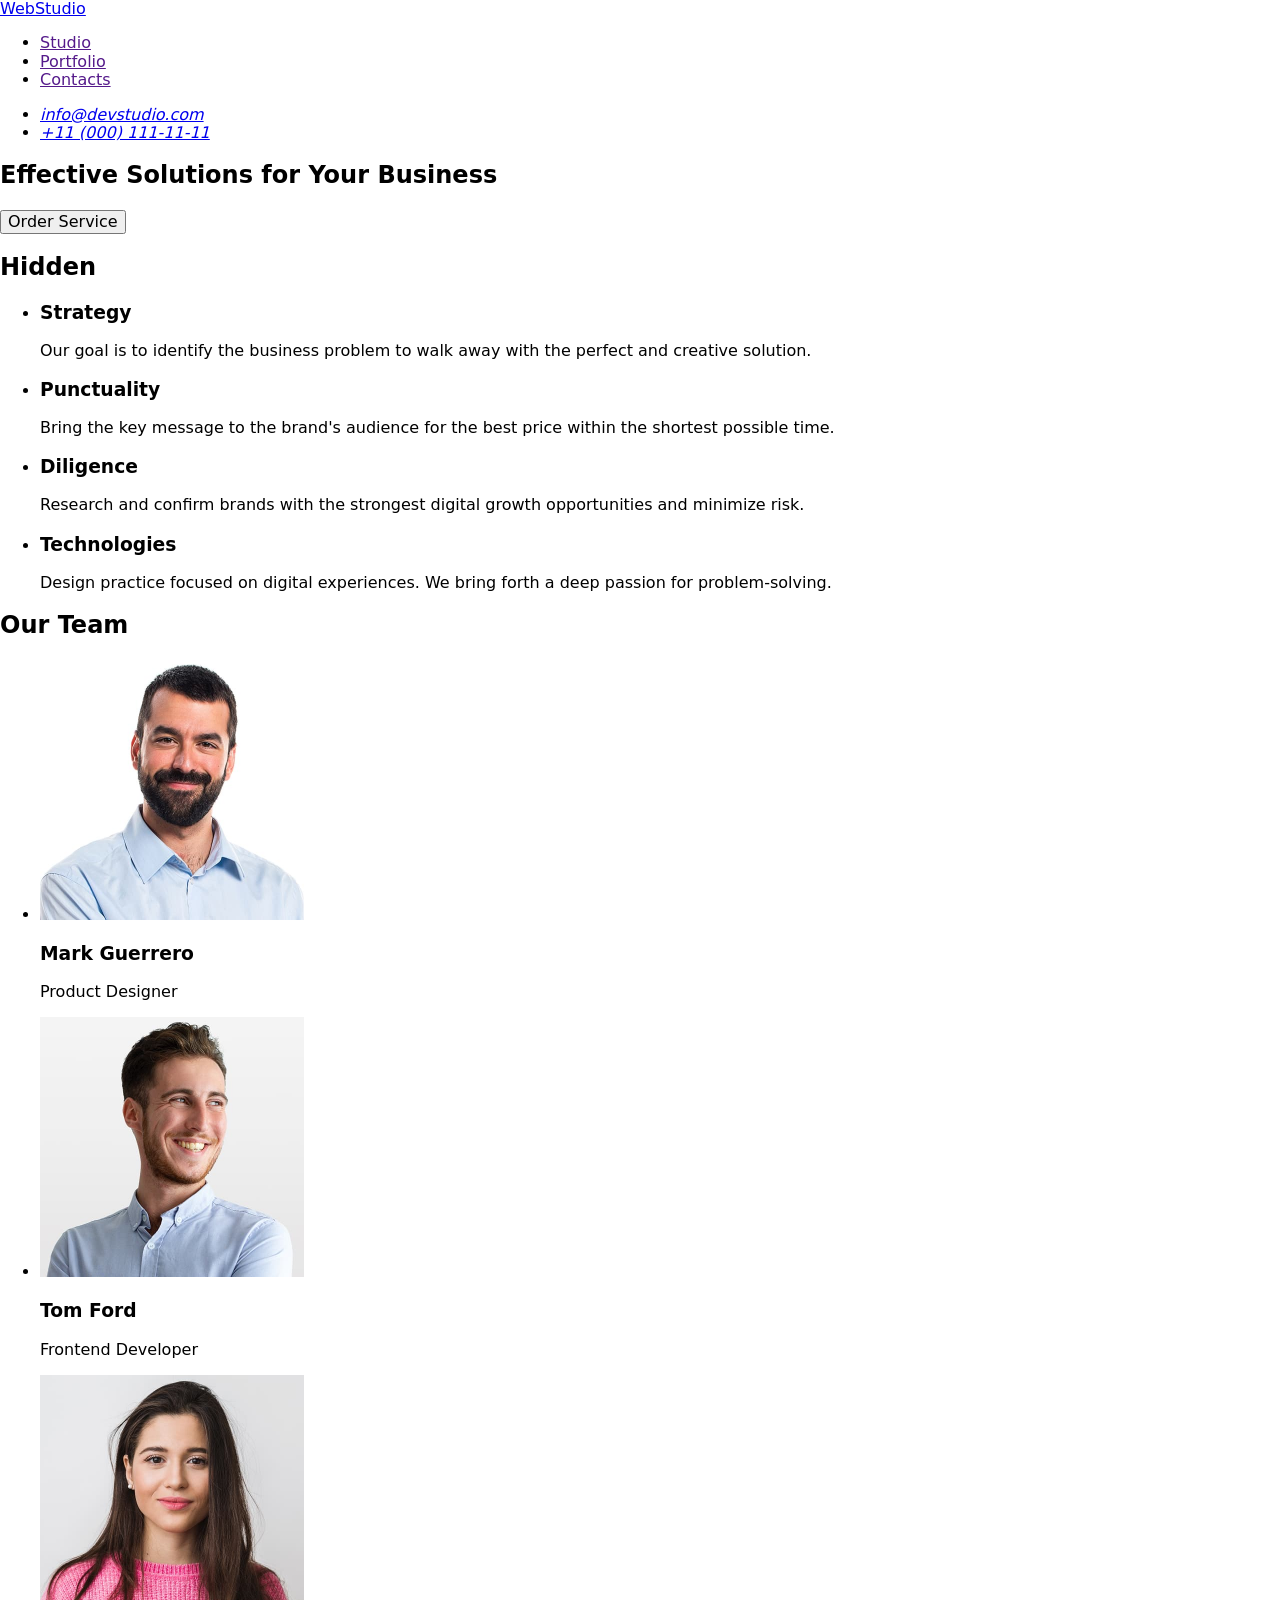
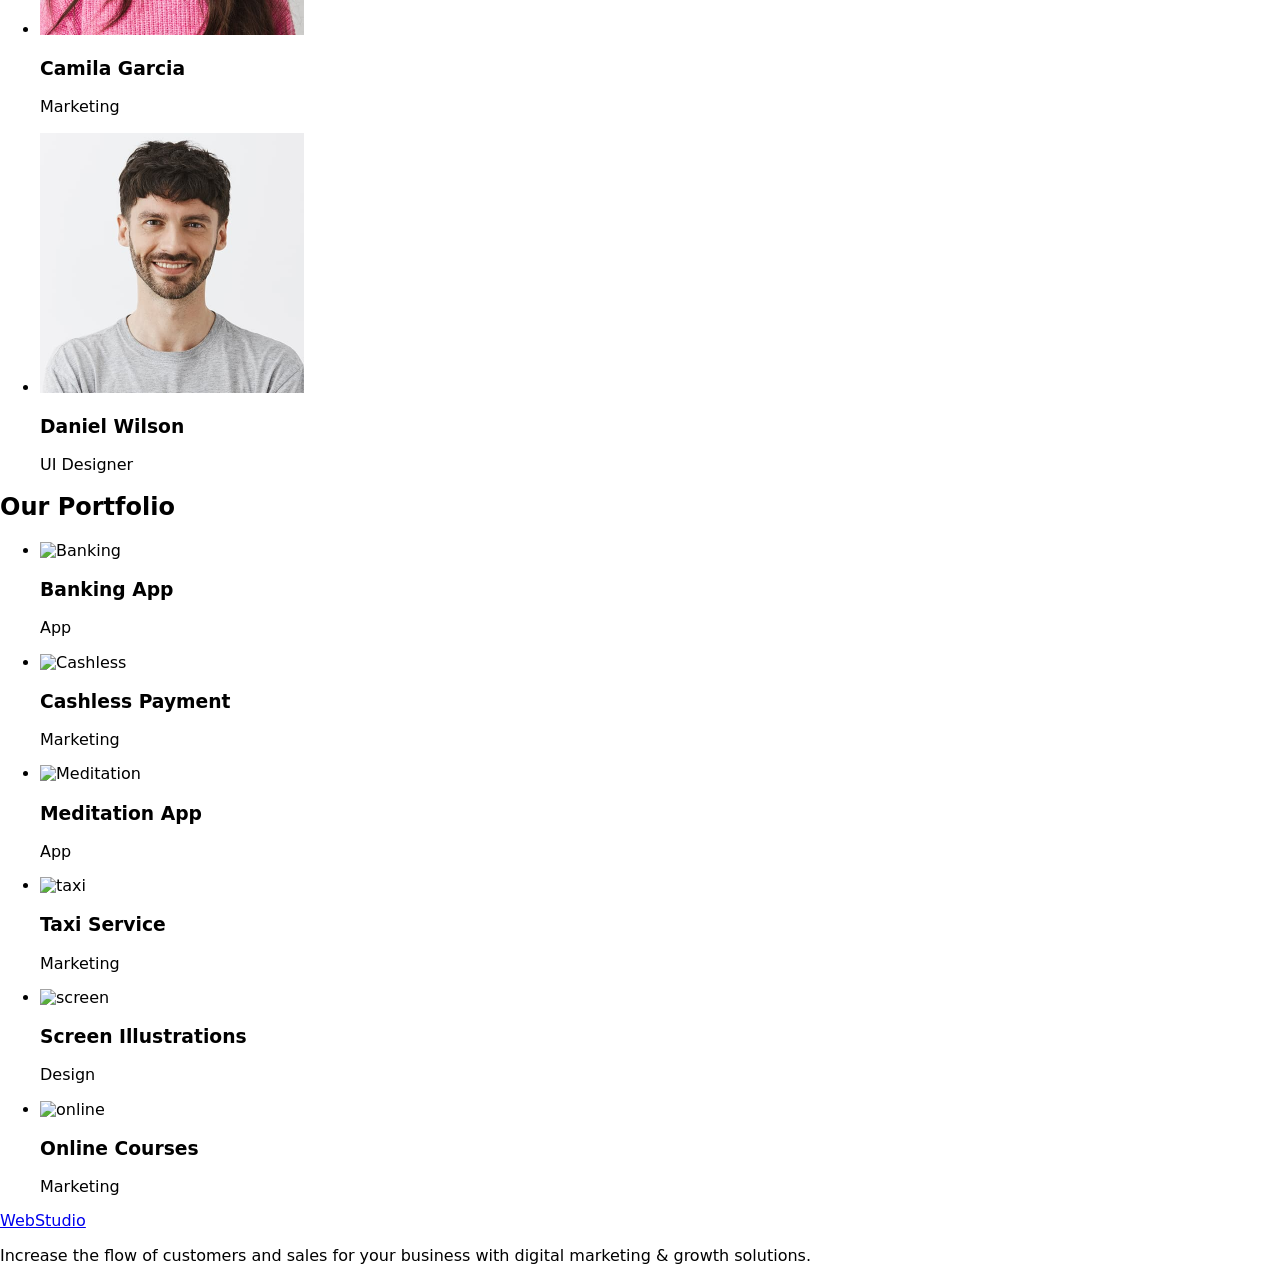
==== index.htm @ 0245a3ba "add main files" ====
<!doctype html>
<html lang="en">
	<head>
		<meta charset="UTF-8" />
		<meta name="viewport" content="width=device-width, initial-scale=1.0" />
		<meta name="description" content="#WebStudio" />
		<title>WebStudio</title>
		<link rel="stylesheet" href="./css/styles.css" />
		<!--Fonts-->
		<link rel="preconnect" href="https://fonts.googleapis.com" />
		<link rel="preconnect" href="https://fonts.gstatic.com" crossorigin />
		<link
			href="https://fonts.googleapis.com/css2?family=Raleway:wght@700&family=Roboto:wght@400;500;700&display=swap"
			rel="stylesheet" />
		<link
			rel="stylesheet"
			href="https://cdnjs.cloudflare.com/ajax/libs/modern-normalize/2.0.0/modern-normalize.min.css"
			integrity="sha512-4xo8blKMVCiXpTaLzQSLSw3KFOVPWhm/TRtuPVc4WG6kUgjH6J03IBuG7JZPkcWMxJ5huwaBpOpnwYElP/m6wg=="
			crossorigin="anonymous"
			referrerpolicy="no-referrer" />
	</head>

	<body>
		<!-- Site cap -->
		<header>
			<nav>
				<a href="./index.html">WebStudio</a>

				<ul>
					<li><a href="">Studio</a></li>
					<li><a href="">Portfolio</a></li>
					<li><a href="">Contacts</a></li>
				</ul>
			</nav>

			<address>
				<ul>
					<li>
						<a href="mailto:info@devstudio.com">info@devstudio.com</a>
					</li>
					<li><a href="tel:+110001111111">+11 (000) 111-11-11</a></li>
				</ul>
			</address>
		</header>

		<main>
			<!-- Order service -->
			<section>
				<h1>Effective Solutions for Your Business</h1>
				<button type="button">Order Service</button>
			</section>

			<!-- Our properties -->
			<section>
				<h2>Hidden</h2>
				<ul>
					<li>
						<h3>Strategy</h3>
						<p>
							Our goal is to identify the business problem to walk away with the
							perfect and creative solution.
						</p>
					</li>
					<li>
						<h3>Punctuality</h3>
						<p>
							Bring the key message to the brand's audience for the best price
							within the shortest possible time.
						</p>
					</li>
					<li>
						<h3>Diligence</h3>
						<p>
							Research and confirm brands with the strongest digital growth
							opportunities and minimize risk.
						</p>
					</li>
					<li>
						<h3>Technologies</h3>
						<p>
							Design practice focused on digital experiences. We bring forth a
							deep passion for problem-solving.
						</p>
					</li>
				</ul>
			</section>

			<!-- Team composition-->
			<section>
				<h2>Our Team</h2>
				<ul>
					<li>
						<img
							src="./images/image1.jpg"
							alt="photo Mark Guerrero"
							width="264" />
						<h3>Mark Guerrero</h3>
						<p>Product Designer</p>
					</li>
					<li>
						<img src="./images/image2.jpg" alt="photo Tom Ford" width="264" />
						<h3>Tom Ford</h3>
						<p>Frontend Developer</p>
					</li>
					<li>
						<img
							src="./images/image3.jpg"
							alt="photo Camila Garcia"
							width="264" />
						<h3>Camila Garcia</h3>
						<p>Marketing</p>
					</li>
					<li>
						<img
							src="./images/image4.jpg"
							alt="photo Daniel Wilson"
							width="264" />
						<h3>Daniel Wilson</h3>
						<p>UI Designer</p>
					</li>
				</ul>
			</section>

			<!--Our Portfolio-->

			<section class="itemfour">
				<h2 class="our-two">Our Portfolio</h2>
				<ul>
					<li>
						<img
							src="./images/imgq.jpg"
							alt="Banking"
							width="360"
							height="300" />
						<h3 class="port-t">Banking App</h3>
						<p class="port-p">App</p>
					</li>
					<li>
						<img
							src="./images/imgw.jpg"
							alt="Cashless"
							width="360"
							height="300" />
						<h3 class="port-t">Cashless Payment</h3>
						<p class="port-p">Marketing</p>
					</li>
					<li>
						<img
							src="./images/imge.jpg"
							alt="Meditation"
							width="360"
							height="300" />
						<h3 class="port-t">Meditation App</h3>
						<p class="port-p">App</p>
					</li>
					<li>
						<img src="./images/imgr.jpg" alt="taxi" width="360" height="300" />
						<h3 class="port-t">Taxi Service</h3>
						<p class="port-p">Marketing</p>
					</li>
					<li>
						<img
							src="./images/imgt.jpg"
							alt="screen"
							width="360"
							height="300" />
						<h3 class="port-t">Screen Illustrations</h3>
						<p class="port-p">Design</p>
					</li>
					<li>
						<img
							src="./images/imgy.jpg"
							alt="online"
							width="360"
							height="300" />
						<h3 class="port-t">Online Courses</h3>
						<p class="port-p">Marketing</p>
					</li>
				</ul>
			</section>
		</main>

		<!-- Contacts -->
		<footer>
			<a href="./index.html">WebStudio</a>
			<p>
				Increase the flow of customers and sales for your business with digital
				marketing & growth solutions.
			</p>
		</footer>
	</body>
</html>
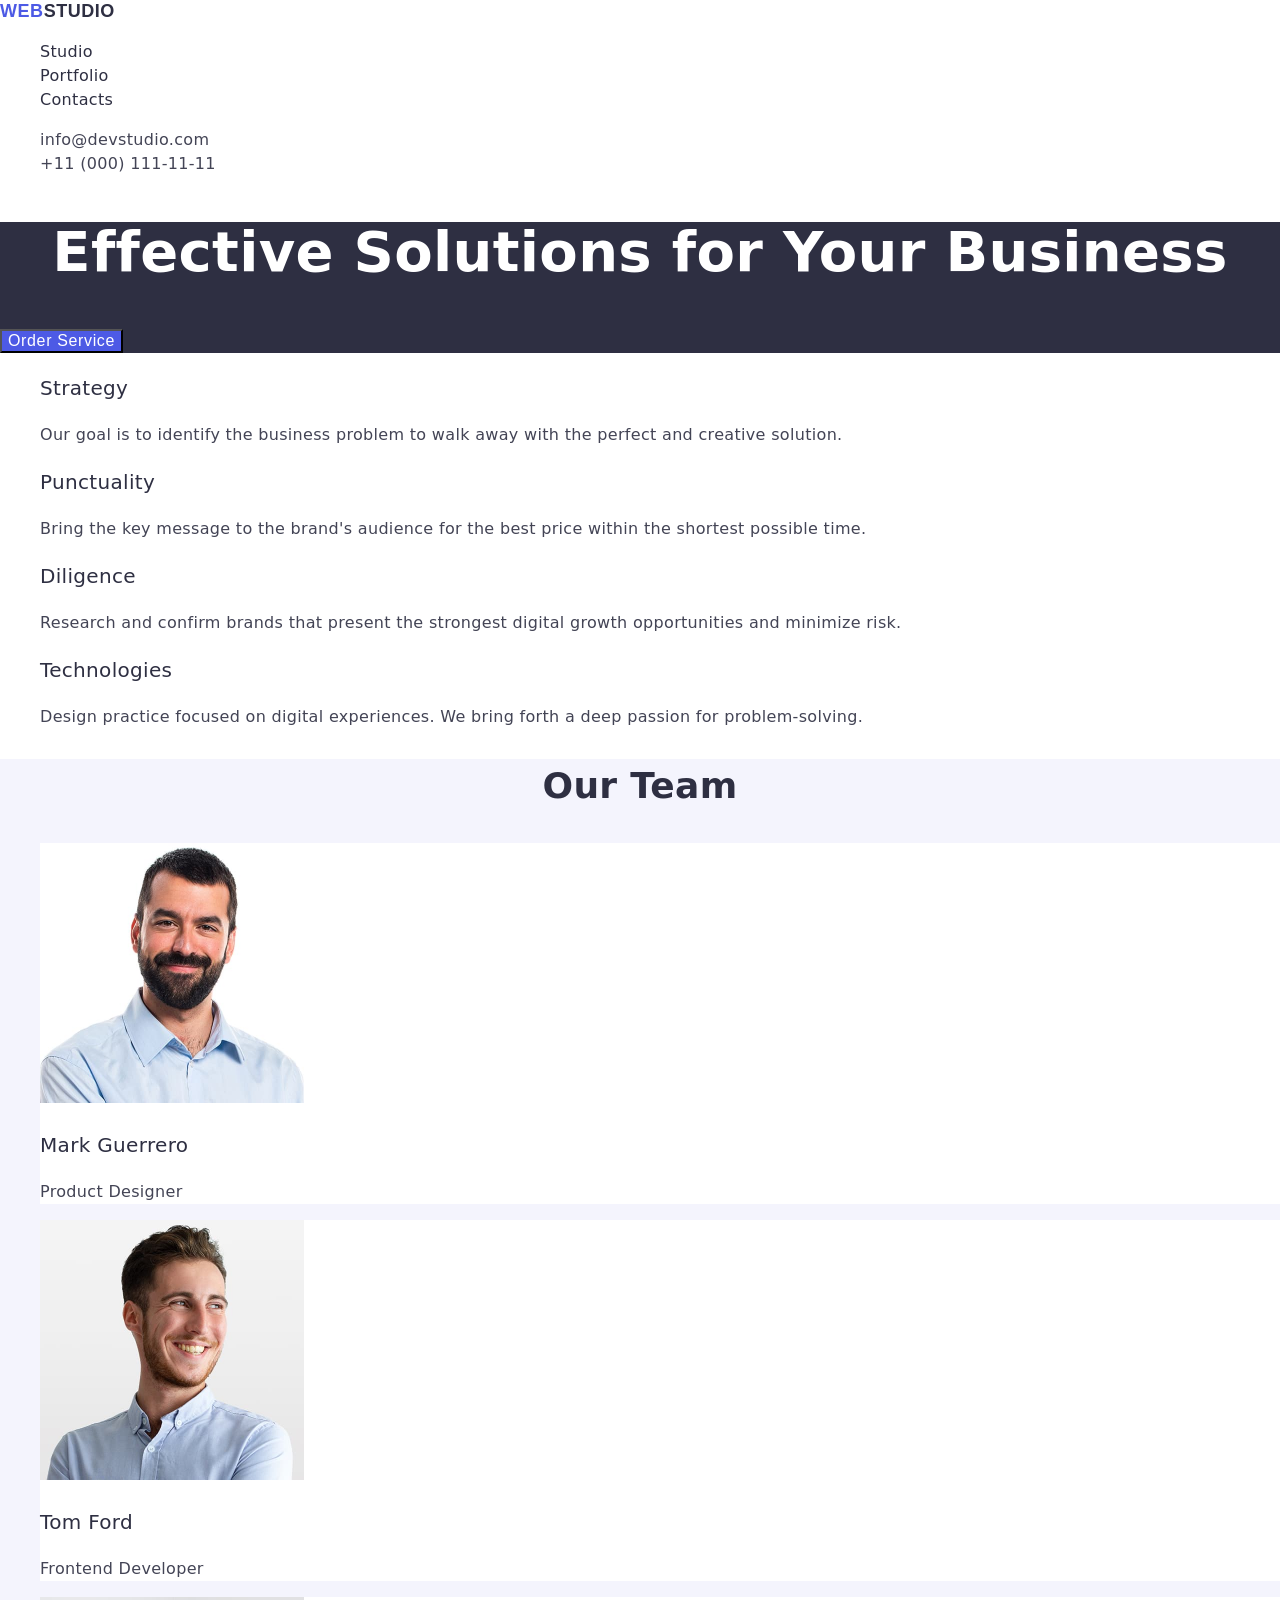
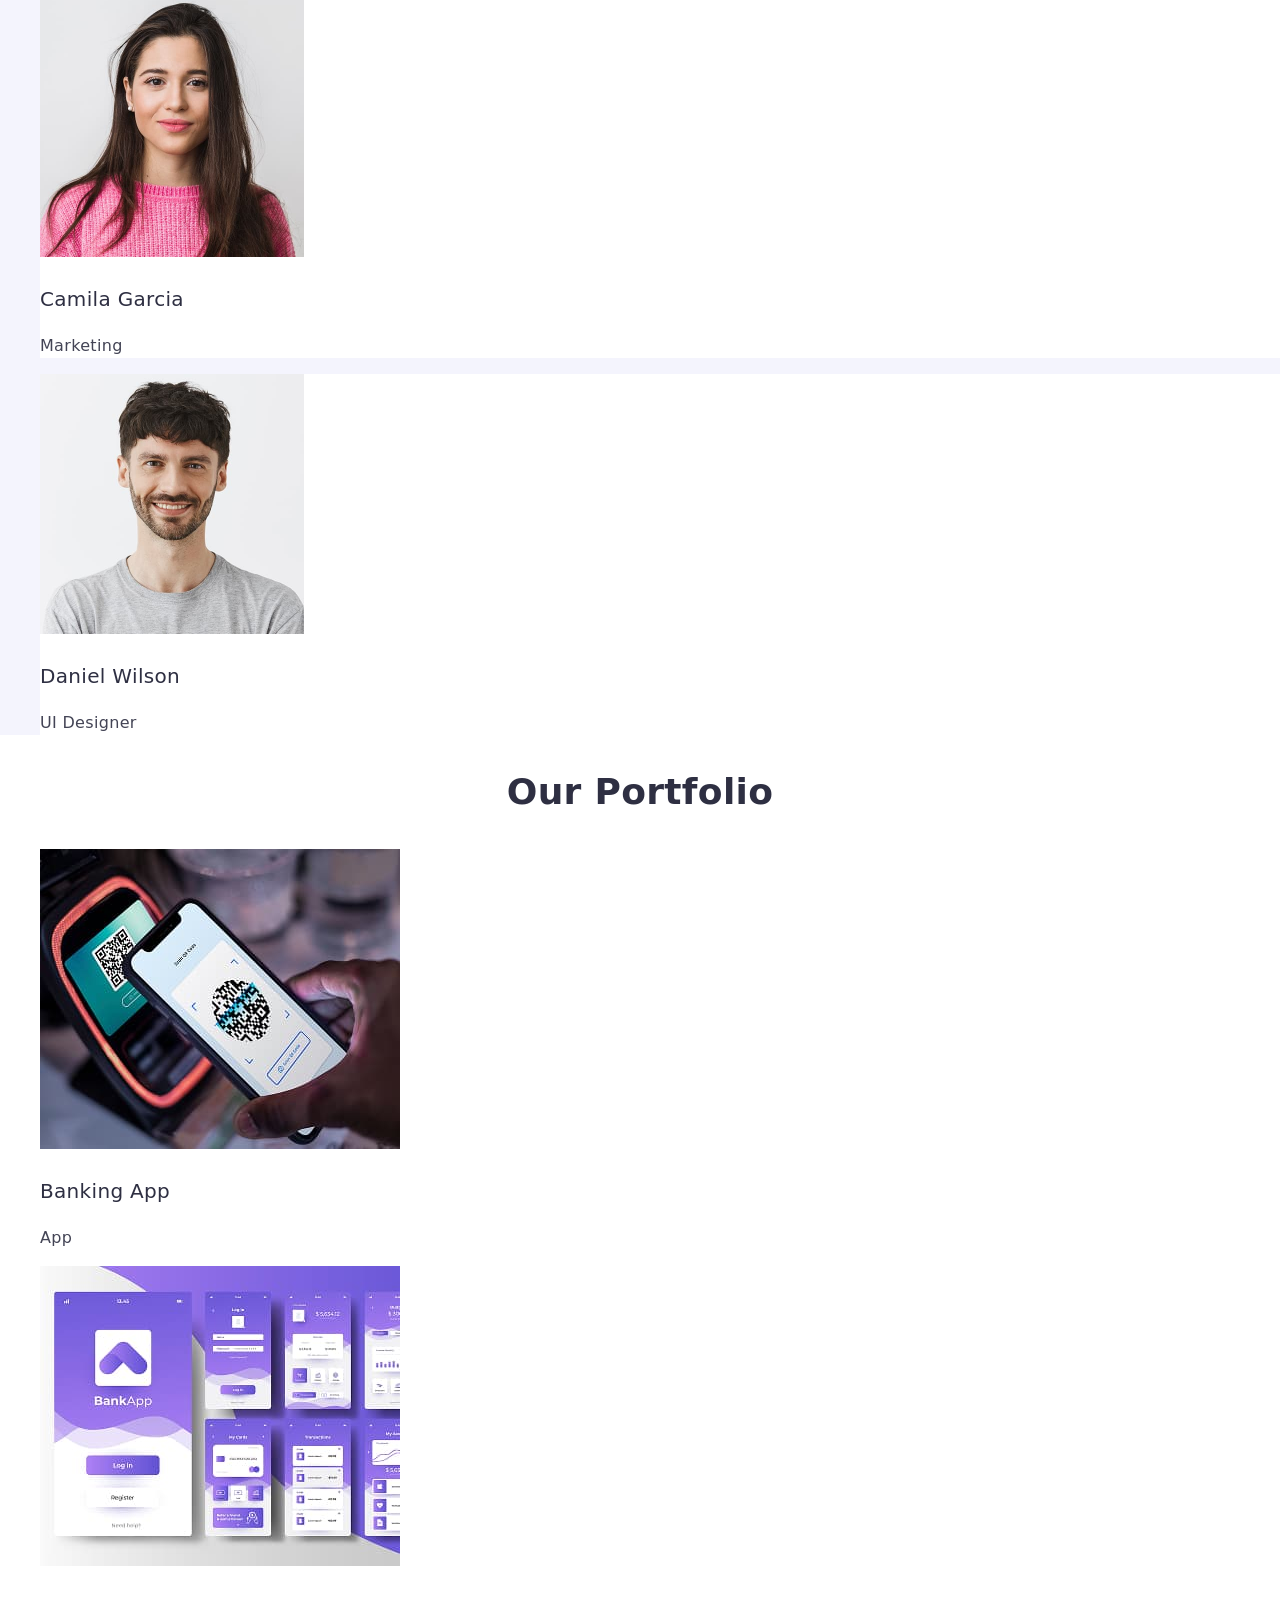
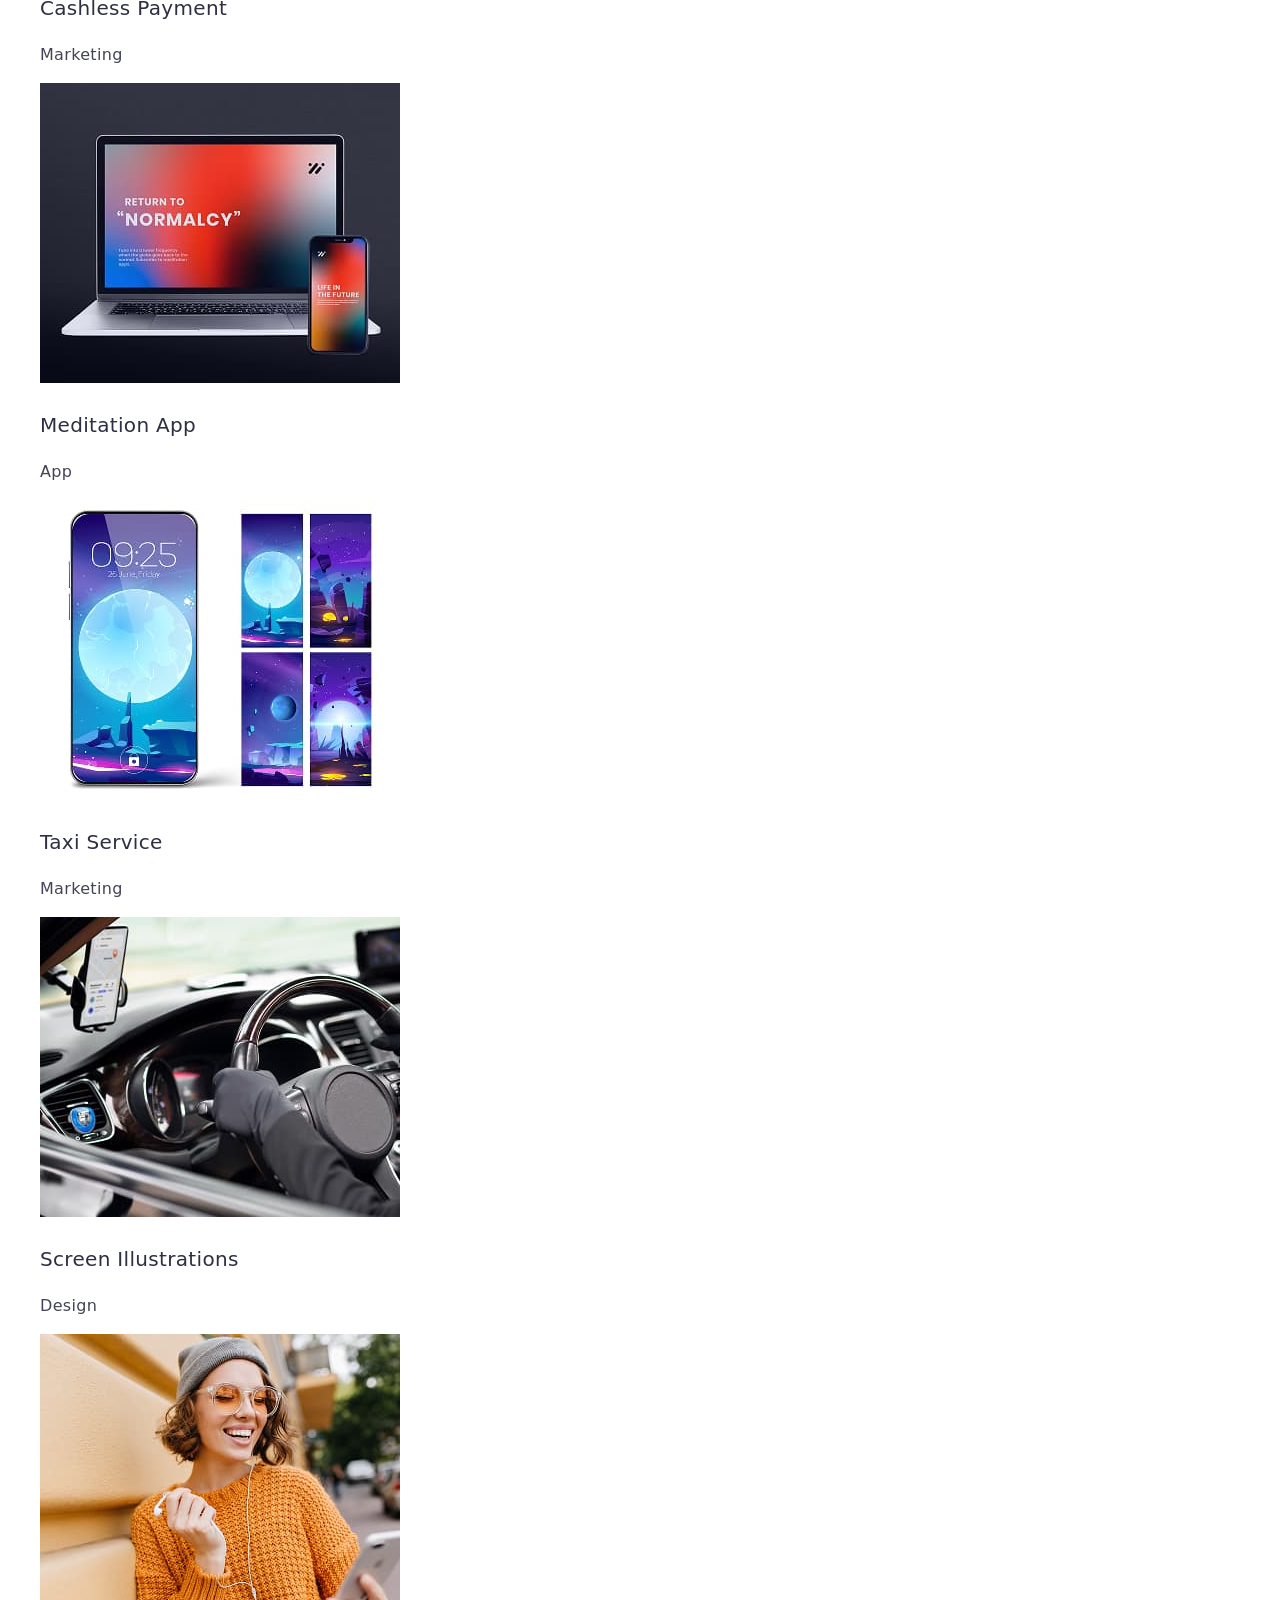
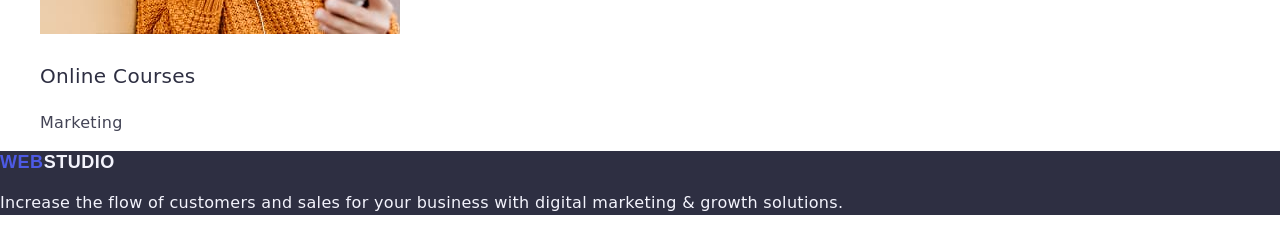
==== commit fd164879: "add styles" ====
--- a/index.htm
+++ b/index.htm
@@ -21,63 +21,73 @@
 	</head>
 
 	<body>
-		<!-- Site cap -->
-		<header>
-			<nav>
-				<a href="./index.html">WebStudio</a>
-
-				<ul>
-					<li><a href="">Studio</a></li>
-					<li><a href="">Portfolio</a></li>
-					<li><a href="">Contacts</a></li>
+		<!--Site cap-->
+		<header class="header">
+			<!--Navigation-->
+			<nav class="site-nav">
+				<a class="logo" href="./index.html"
+					><span class="accent">Web</span>Studio</a
+				>
+
+				<ul>
+					<li><a class="link" href="./index.html">Studio</a></li>
+					<li><a class="link" href="">Portfolio</a></li>
+					<li><a class="link" href="">Contacts</a></li>
 				</ul>
 			</nav>
 
-			<address>
-				<ul>
-					<li>
-						<a href="mailto:info@devstudio.com">info@devstudio.com</a>
-					</li>
-					<li><a href="tel:+110001111111">+11 (000) 111-11-11</a></li>
+			<!--Address-->
+			<address class="address">
+				<ul>
+					<li>
+						<a class="link" href="mailto:info@devstudio.com" target="_blank"
+							>info@devstudio.com</a
+						>
+					</li>
+					<li>
+						<a class="link" href="tel:+110001111111" target="_blank"
+							>+11 (000) 111-11-11</a
+						>
+					</li>
 				</ul>
 			</address>
 		</header>
 
+		<!--main-content-->
 		<main>
-			<!-- Order service -->
-			<section>
-				<h1>Effective Solutions for Your Business</h1>
-				<button type="button">Order Service</button>
-			</section>
-
-			<!-- Our properties -->
-			<section>
-				<h2>Hidden</h2>
-				<ul>
-					<li>
-						<h3>Strategy</h3>
-						<p>
+			<!--Order service-->
+			<section class="section">
+				<h1 class="main-title ">Effective Solutions for Your Business</h1>
+				<button class="button" type="button">Order Service</button>
+			</section>
+			<!--Our properties-->
+			<section class="section-features">
+				<h2 class="title hidden">Features</h2>
+				<ul>
+					<li>
+						<h3 class="section-title">Strategy</h3>
+						<p class="section-text">
 							Our goal is to identify the business problem to walk away with the
 							perfect and creative solution.
 						</p>
 					</li>
 					<li>
-						<h3>Punctuality</h3>
-						<p>
+						<h3 class="section-title">Punctuality</h3>
+						<p class="section-text">
 							Bring the key message to the brand's audience for the best price
 							within the shortest possible time.
 						</p>
 					</li>
 					<li>
-						<h3>Diligence</h3>
-						<p>
-							Research and confirm brands with the strongest digital growth
-							opportunities and minimize risk.
-						</p>
-					</li>
-					<li>
-						<h3>Technologies</h3>
-						<p>
+						<h3 class="section-title">Diligence</h3>
+						<p class="section-text">
+							Research and confirm brands that present the strongest digital
+							growth opportunities and minimize risk.
+						</p>
+					</li>
+					<li>
+						<h3 class="section-title">Technologies</h3>
+						<p class="section-text">
 							Design practice focused on digital experiences. We bring forth a
 							deep passion for problem-solving.
 						</p>
@@ -86,104 +96,123 @@
 			</section>
 
 			<!-- Team composition-->
-			<section>
-				<h2>Our Team</h2>
-				<ul>
-					<li>
+			<section class="section-team">
+				<h2 class="title">Our Team</h2>
+				<ul>
+					<li class="team-card">
 						<img
 							src="./images/image1.jpg"
 							alt="photo Mark Guerrero"
-							width="264" />
-						<h3>Mark Guerrero</h3>
-						<p>Product Designer</p>
-					</li>
-					<li>
-						<img src="./images/image2.jpg" alt="photo Tom Ford" width="264" />
-						<h3>Tom Ford</h3>
-						<p>Frontend Developer</p>
-					</li>
-					<li>
+							height="260"
+							width="264" />
+						<h3 class="section-title">Mark Guerrero</h3>
+						<p class="section-text">Product Designer</p>
+					</li>
+					<li class="team-card">
+						<img
+							src="./images/image2.jpg"
+							alt="photo Tom Ford"
+							height="260"
+							width="264" />
+						<h3 class="section-title">Tom Ford</h3>
+						<p class="section-text">Frontend Developer</p>
+					</li>
+
+					<li class="team-card">
 						<img
 							src="./images/image3.jpg"
 							alt="photo Camila Garcia"
-							width="264" />
-						<h3>Camila Garcia</h3>
-						<p>Marketing</p>
-					</li>
-					<li>
+							height="260"
+							width="264" />
+						<h3 class="section-title">Camila Garcia</h3>
+						<p class="section-text">Marketing</p>
+					</li>
+					<li class="team-card">
 						<img
 							src="./images/image4.jpg"
 							alt="photo Daniel Wilson"
-							width="264" />
-						<h3>Daniel Wilson</h3>
-						<p>UI Designer</p>
+							height="260"
+							width="264" />
+						<h3 class="section-title">Daniel Wilson</h3>
+						<p class="section-text">UI Designer</p>
 					</li>
 				</ul>
 			</section>
 
 			<!--Our Portfolio-->
-
-			<section class="itemfour">
-				<h2 class="our-two">Our Portfolio</h2>
-				<ul>
-					<li>
-						<img
-							src="./images/imgq.jpg"
-							alt="Banking"
-							width="360"
-							height="300" />
-						<h3 class="port-t">Banking App</h3>
-						<p class="port-p">App</p>
-					</li>
-					<li>
-						<img
-							src="./images/imgw.jpg"
-							alt="Cashless"
-							width="360"
-							height="300" />
-						<h3 class="port-t">Cashless Payment</h3>
-						<p class="port-p">Marketing</p>
-					</li>
-					<li>
-						<img
-							src="./images/imge.jpg"
-							alt="Meditation"
-							width="360"
-							height="300" />
-						<h3 class="port-t">Meditation App</h3>
-						<p class="port-p">App</p>
-					</li>
-					<li>
-						<img src="./images/imgr.jpg" alt="taxi" width="360" height="300" />
-						<h3 class="port-t">Taxi Service</h3>
-						<p class="port-p">Marketing</p>
-					</li>
-					<li>
-						<img
-							src="./images/imgt.jpg"
-							alt="screen"
-							width="360"
-							height="300" />
-						<h3 class="port-t">Screen Illustrations</h3>
-						<p class="port-p">Design</p>
-					</li>
-					<li>
-						<img
-							src="./images/imgy.jpg"
-							alt="online"
-							width="360"
-							height="300" />
-						<h3 class="port-t">Online Courses</h3>
-						<p class="port-p">Marketing</p>
+			<section class="section-portfolio">
+				<h2 class="title">Our Portfolio</h2>
+				<ul>
+					<li>
+						<img
+							class="img"
+							src="./images/image5.jpg"
+							alt="application layout"
+							width="360"
+							height="300" />
+						<h3 class="section-title">Banking App</h3>
+						<p class="section-text">App</p>
+					</li>
+					<li>
+						<img
+							class="img"
+							src="./images/image6.jpg"
+							alt="cashless payment"
+							width="360"
+							height="300" />
+						<h3 class="section-title">Cashless Payment</h3>
+						<p class="section-text">Marketing</p>
+					</li>
+					<li>
+						<img
+							class="img"
+							src="./images/image7.jpg"
+							alt="laptop and smartphone"
+							width="360"
+							height="300" />
+						<h3 class="section-title">Meditation App</h3>
+						<p class="section-text">App</p>
+					</li>
+					<li>
+						<img
+							class="img"
+							src="./images/image8.jpg"
+							alt="taxi service"
+							width="360"
+							height="300" />
+						<h3 class="section-title">Taxi Service</h3>
+						<p class="section-text">Marketing</p>
+					</li>
+					<li>
+						<img
+							class="img"
+							src="./images/image9.jpg"
+							alt="screen illustrations"
+							width="360"
+							height="300" />
+						<h3 class="section-title">Screen Illustrations</h3>
+						<p class="section-text">Design</p>
+					</li>
+					<li>
+						<img
+							class="img"
+							src="./images/image10.jpg"
+							alt="girl in headphones"
+							width="360"
+							height="300" />
+						<h3 class="section-title">Online Courses</h3>
+						<p class="section-text">Marketing</p>
 					</li>
 				</ul>
 			</section>
 		</main>
 
-		<!-- Contacts -->
-		<footer>
-			<a href="./index.html">WebStudio</a>
-			<p>
+		<!--Contacts-->
+		<footer class="footer">
+			<a class="logo" href="./index.html"
+					><span class="accent">Web</span>Studio</a
+				>
+			<p class="section-text">
 				Increase the flow of customers and sales for your business with digital
 				marketing & growth solutions.
 			</p>
--- a/css/styles.css
+++ b/css/styles.css
@@ -0,0 +1,152 @@
+:root {
+    --color-iris: #4d5ae5;
+    --color-ocean: #404bbf;
+    --color-navy-blue: #2e2f42;
+    --color-green: #31d0aa;
+    --color-slate: #434455;
+    --color-light-slate: #8e8f99;
+    --color-cornflower: #e7e9fc;
+    --color-cloud: #f4f4fd;
+    --color-navy-blue-modal: #2e2f42;
+    --color-grey: #2e2f42;
+    --color-white: #ffffff;
+    --color-dairy: #fcfcfc;
+}
+
+body {
+    font-family: 'Roboto', sans-serif;
+    color: var(--color-slate);
+    background-color: var(--color-white);
+    font-size: 16px;
+    line-height: 1.5;
+    letter-spacing: 0.02em;
+    font-weight: 400;
+}
+
+a {
+    text-decoration: none;
+}
+
+ul,
+ol {
+    list-style-type: none
+}
+
+.hidden {
+    display: none;
+}
+
+.logo {
+    font-family: Raleway, sans-serif;
+    color: var(--color-navy-blue);
+    font-weight: 700;
+    font-size: 18px;
+    line-height: 1.17;
+    letter-spacing: 0.03em;
+    text-transform: uppercase;
+}
+
+.accent {
+    color: var(--color-iris);
+}
+
+
+.link {
+    color: var(--color-navy-blue);
+}
+
+.site-nav .link {
+    font-weight: 500;
+}
+
+.link:hover {
+    color: var(--color-ocean);
+}
+
+.link:focus {
+    text-decoration: underline;
+    color: var(--color-ocean);
+}
+
+.address {
+    font-style: normal;
+}
+
+.address .link {
+    color: var(--color-slate);
+}
+
+.address .link:hover {
+    color: var(--color-ocean);
+}
+
+.address .link:focus {
+    text-decoration: underline;
+    color: var(--color-ocean);
+}
+
+.section {
+    background-color: var(--color-navy-blue);
+}
+
+.main-title {
+    color: var(--color-white);
+    text-align: center;
+    font-weight: 700;
+    font-size: 56px;
+    line-height: 1.07;
+}
+
+.button {
+    color: var(--color-white);
+    font-family: Roboto, sans-serif;
+    text-align: center;
+    background-color: var(--color-iris);
+    cursor: pointer;
+    font-weight: 500;
+    letter-spacing: 0.04em;
+}
+
+.button:hover,
+.button:focus {
+    background-color: var(--color-ocean);
+}
+
+.section-team {
+    background-color: var(--color-cloud);
+}
+
+.title {
+    color: var(--color-navy-blue);
+    font-weight: 700;
+    font-size: 36px;
+    text-align: center;
+    text-transform: capitalize;
+}
+
+.team-card {
+    background-color: var(--color-white);
+}
+
+.section-title {
+    color: var(--color-navy-blue);
+    font-weight: 500;
+    font-size: 20px;
+    text-transform: capitalize;
+}
+
+.section-text {
+    color: var(--color-slate);
+}
+
+.footer {
+    background-color: var(--color-navy-blue);
+}
+
+.footer .logo {
+    color: var(--color-cloud);
+}
+
+.footer .section-text {
+    color: var(--color-cloud);
+}
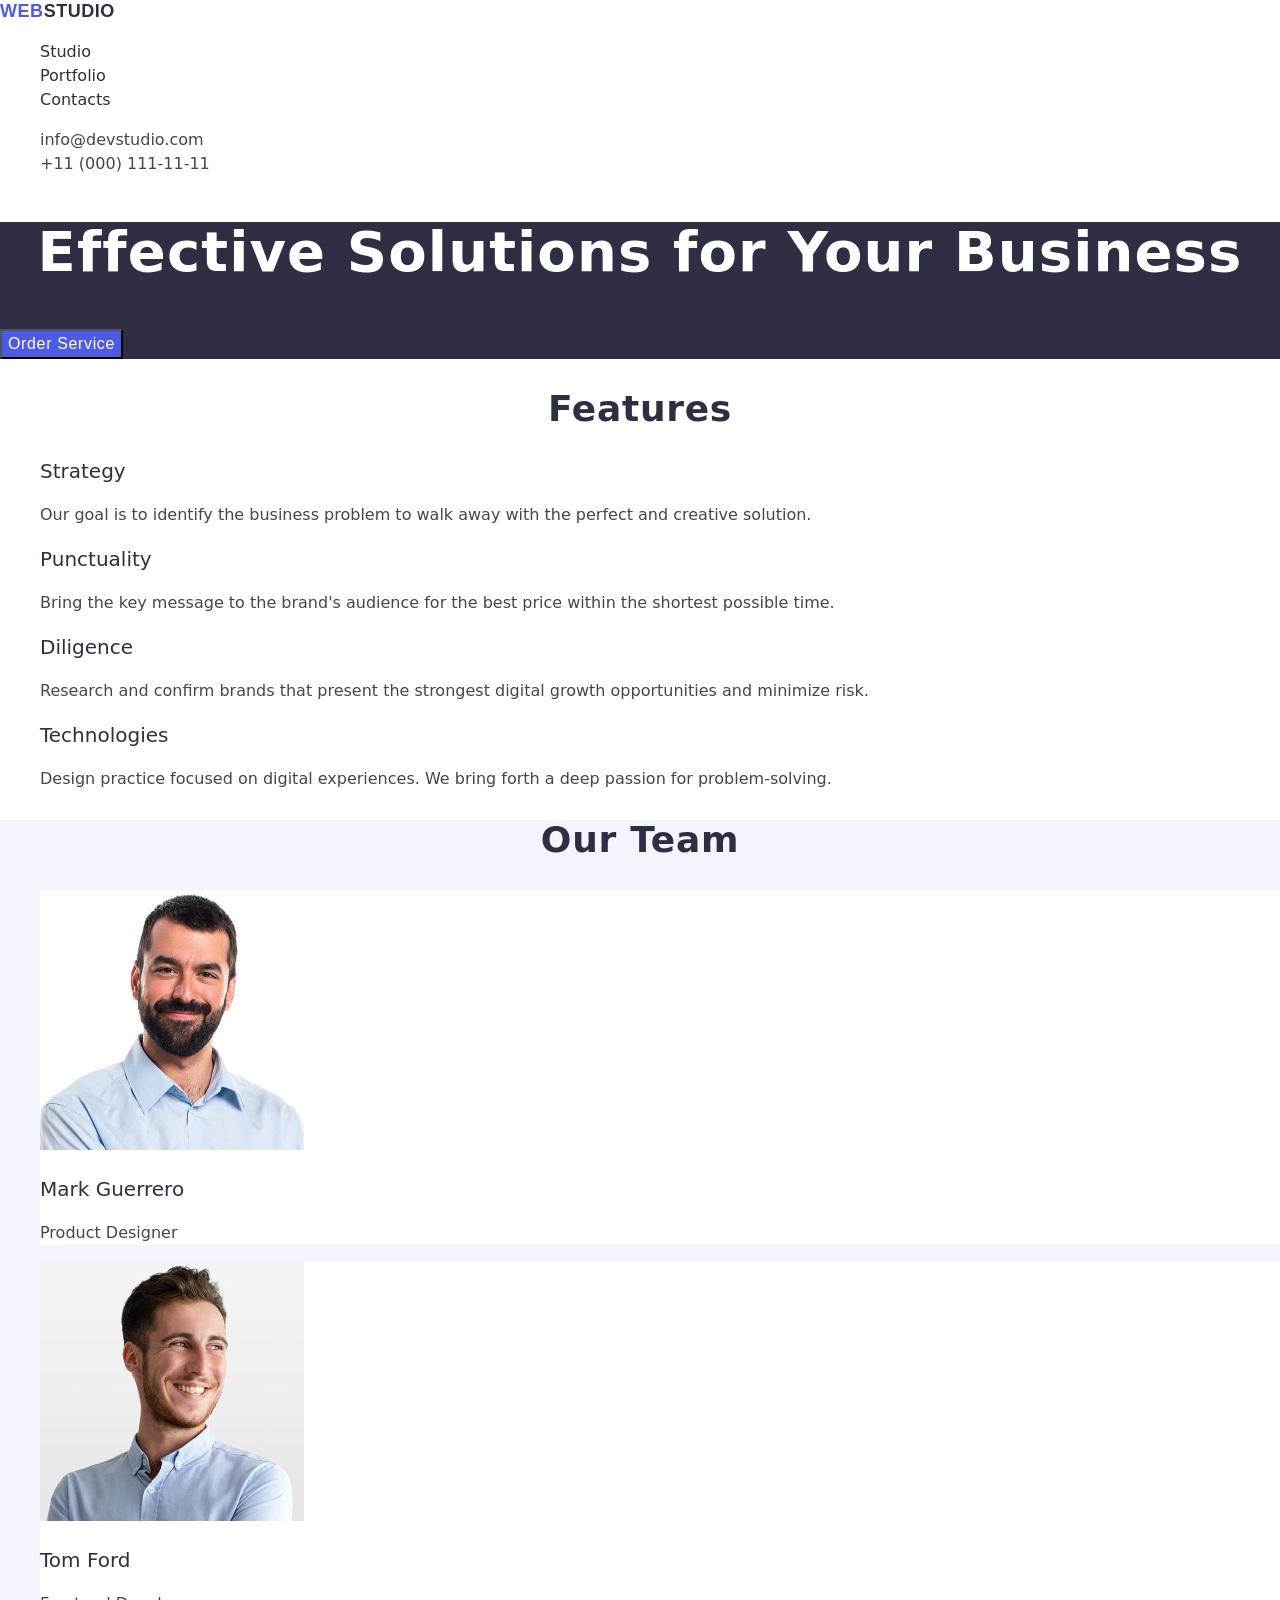
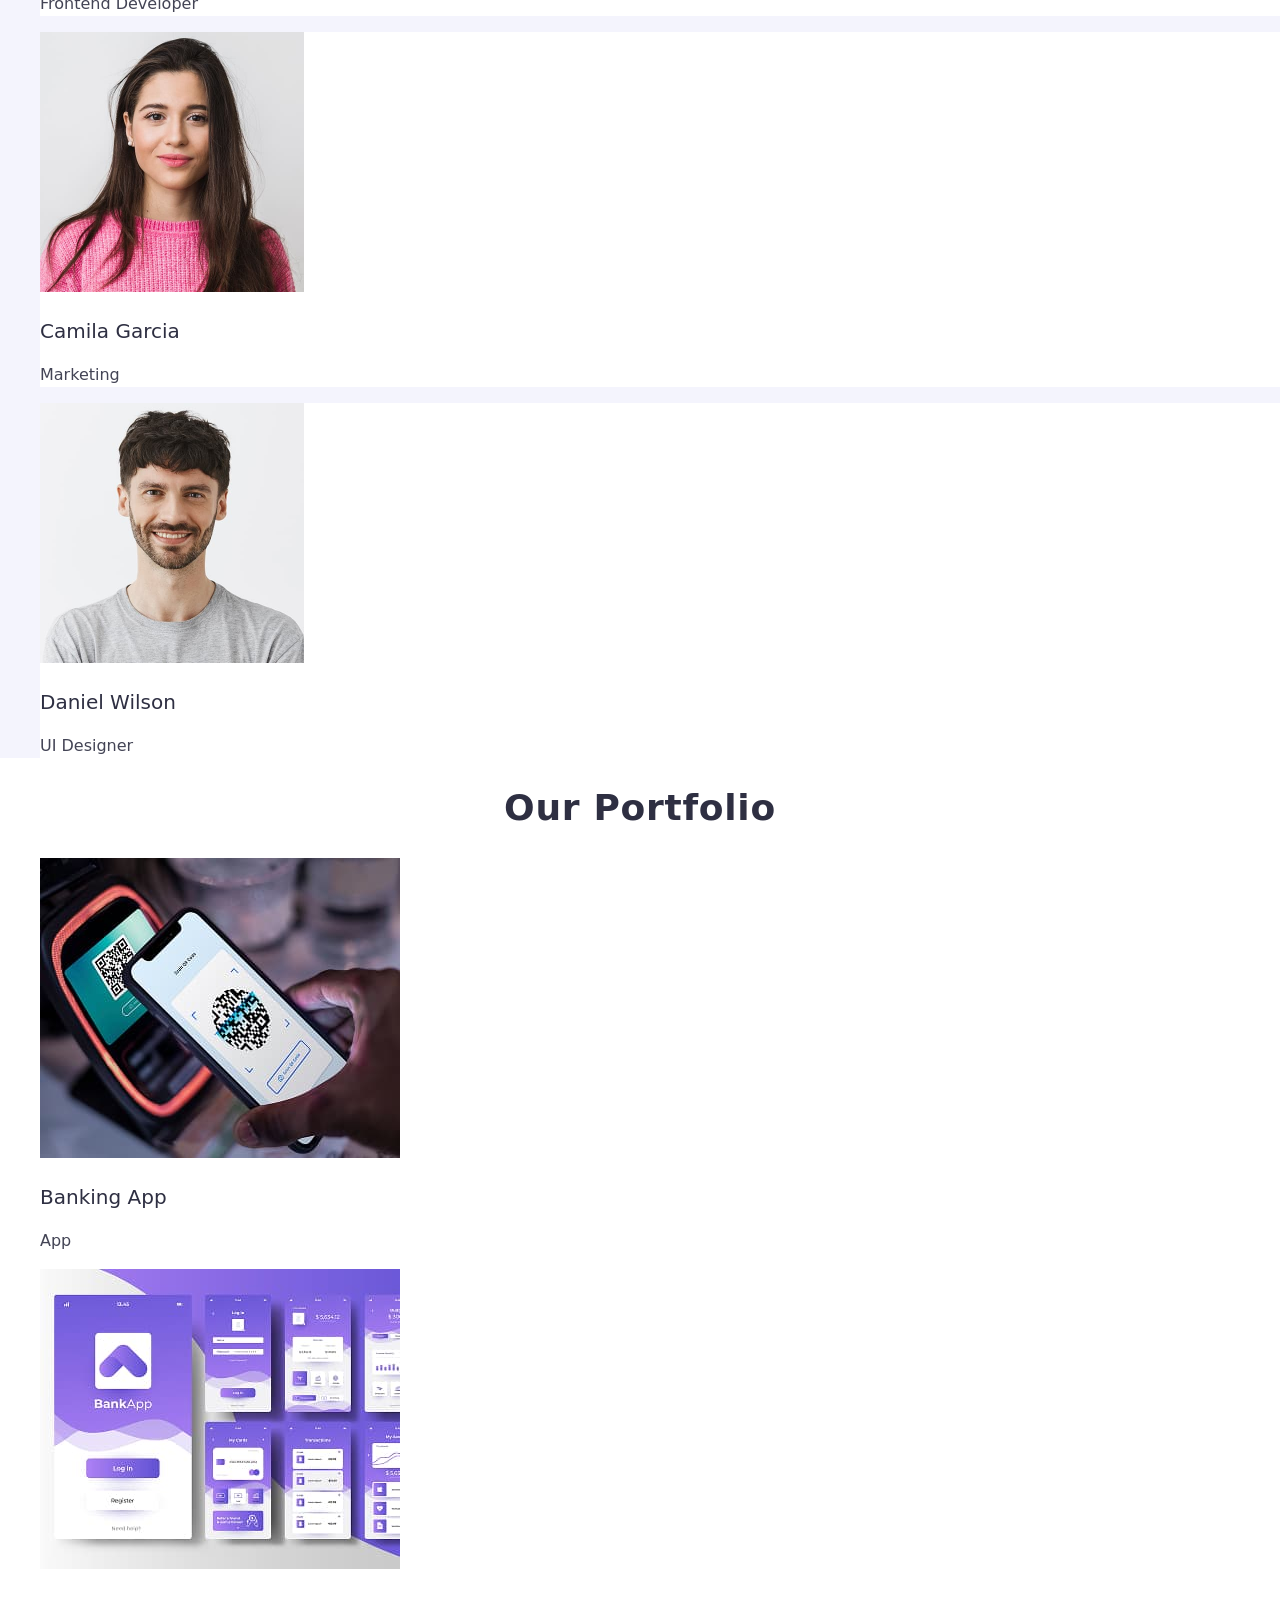
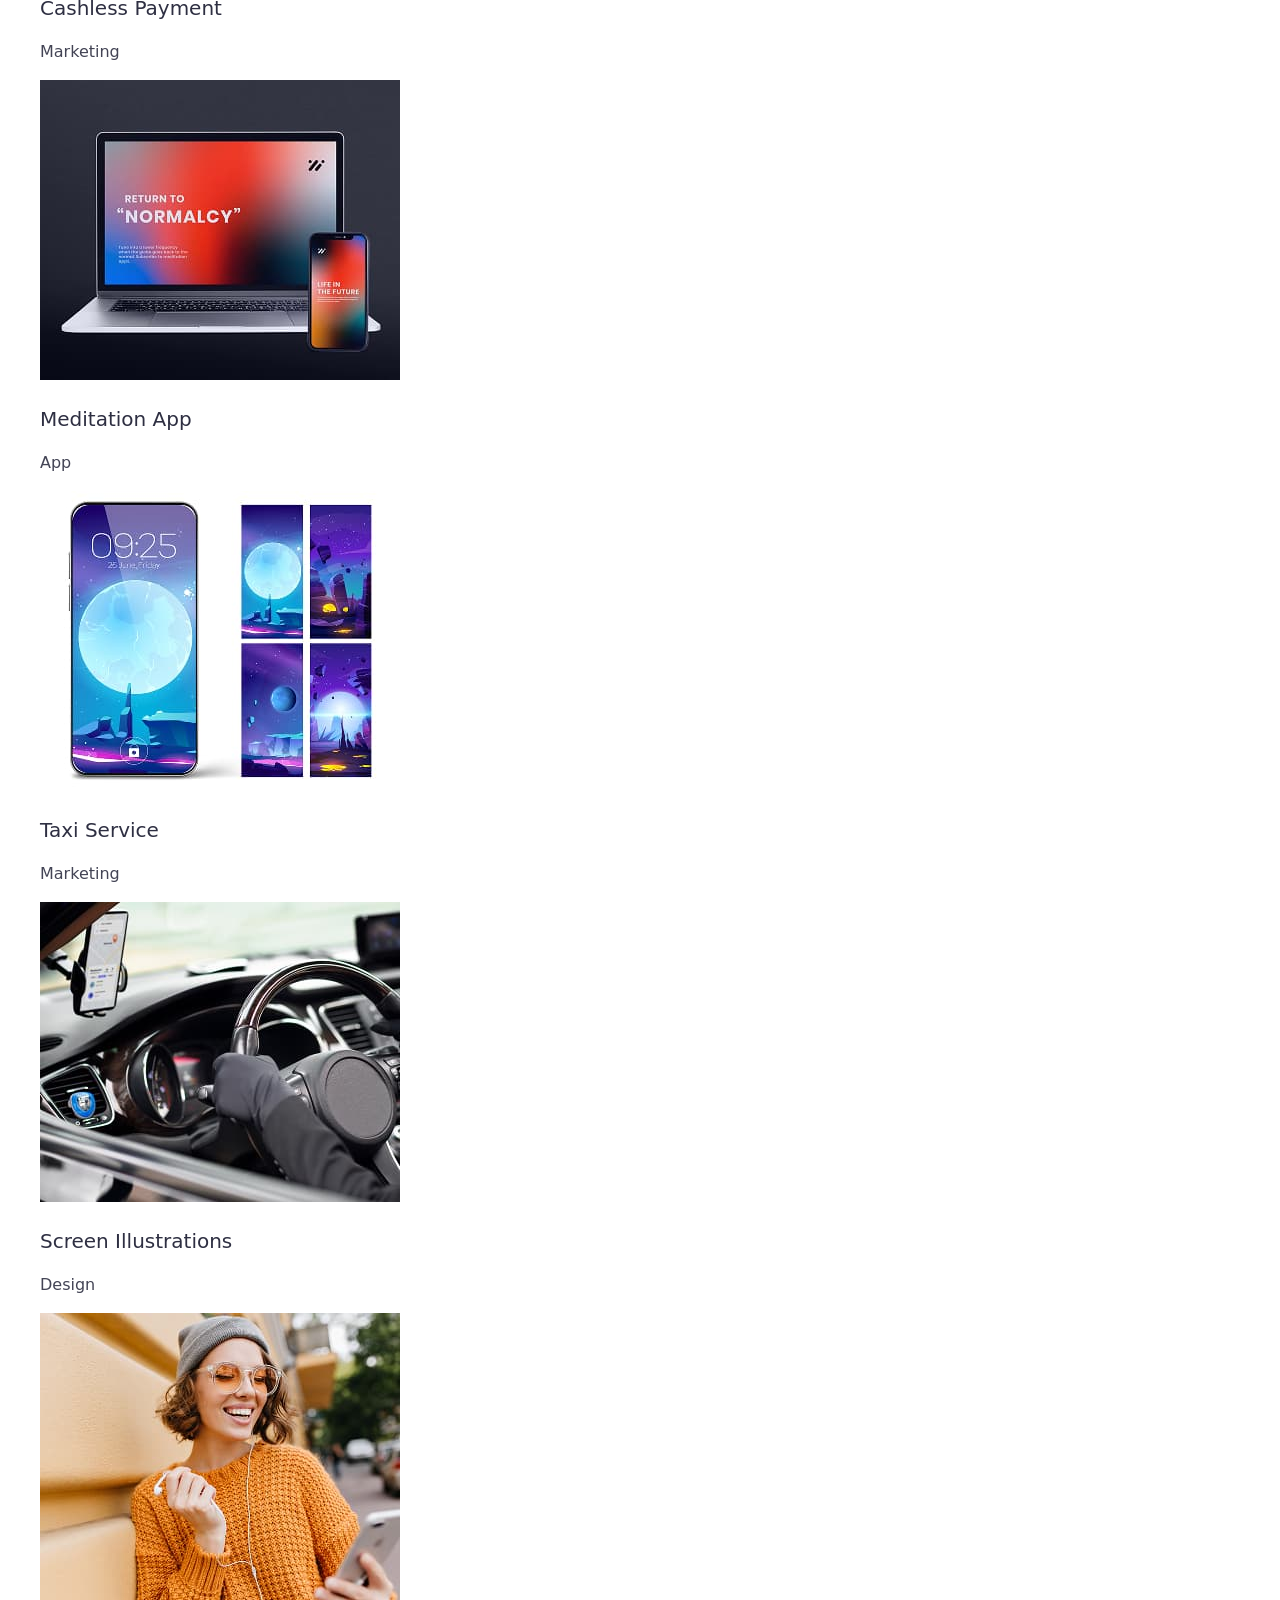
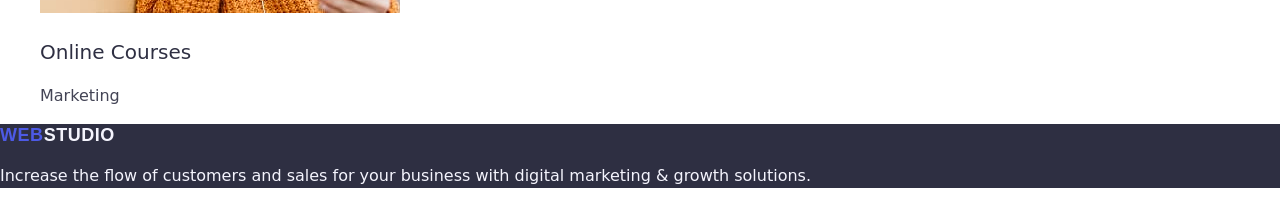
==== commit b046e808: "fixed styles" ====
--- a/index.htm
+++ b/index.htm
@@ -26,7 +26,7 @@
 			<!--Navigation-->
 			<nav class="site-nav">
 				<a class="logo" href="./index.html"
-					><span class="accent">Web</span>Studio</a
+					>Web<span class="accent">Studio</span></a
 				>
 
 				<ul>
@@ -210,7 +210,7 @@
 		<!--Contacts-->
 		<footer class="footer">
 			<a class="logo" href="./index.html"
-					><span class="accent">Web</span>Studio</a
+					>Web<span class="accent">Studio</span></a
 				>
 			<p class="section-text">
 				Increase the flow of customers and sales for your business with digital
--- a/css/styles.css
+++ b/css/styles.css
@@ -19,7 +19,6 @@
     background-color: var(--color-white);
     font-size: 16px;
     line-height: 1.5;
-    letter-spacing: 0.02em;
     font-weight: 400;
 }
 
@@ -32,13 +31,10 @@
     list-style-type: none
 }
 
-.hidden {
-    display: none;
-}
 
 .logo {
     font-family: Raleway, sans-serif;
-    color: var(--color-navy-blue);
+    color: var(--color-iris);
     font-weight: 700;
     font-size: 18px;
     line-height: 1.17;
@@ -47,7 +43,7 @@
 }
 
 .accent {
-    color: var(--color-iris);
+    color: var(--color-navy-blue);
 }
 
 
@@ -95,6 +91,7 @@
     font-weight: 700;
     font-size: 56px;
     line-height: 1.07;
+    letter-spacing: 0.02em
 }
 
 .button {
@@ -105,6 +102,7 @@
     cursor: pointer;
     font-weight: 500;
     letter-spacing: 0.04em;
+    line-height: 1.5
 }
 
 .button:hover,
@@ -120,6 +118,8 @@
     color: var(--color-navy-blue);
     font-weight: 700;
     font-size: 36px;
+    line-height: 1.11;
+    letter-spacing: 0.02em;
     text-align: center;
     text-transform: capitalize;
 }
@@ -132,6 +132,8 @@
     color: var(--color-navy-blue);
     font-weight: 500;
     font-size: 20px;
+    line-height: 1.2;
+    line-height: 1.2;
     text-transform: capitalize;
 }
 
@@ -143,7 +145,7 @@
     background-color: var(--color-navy-blue);
 }
 
-.footer .logo {
+.footer .accent {
     color: var(--color-cloud);
 }
 
